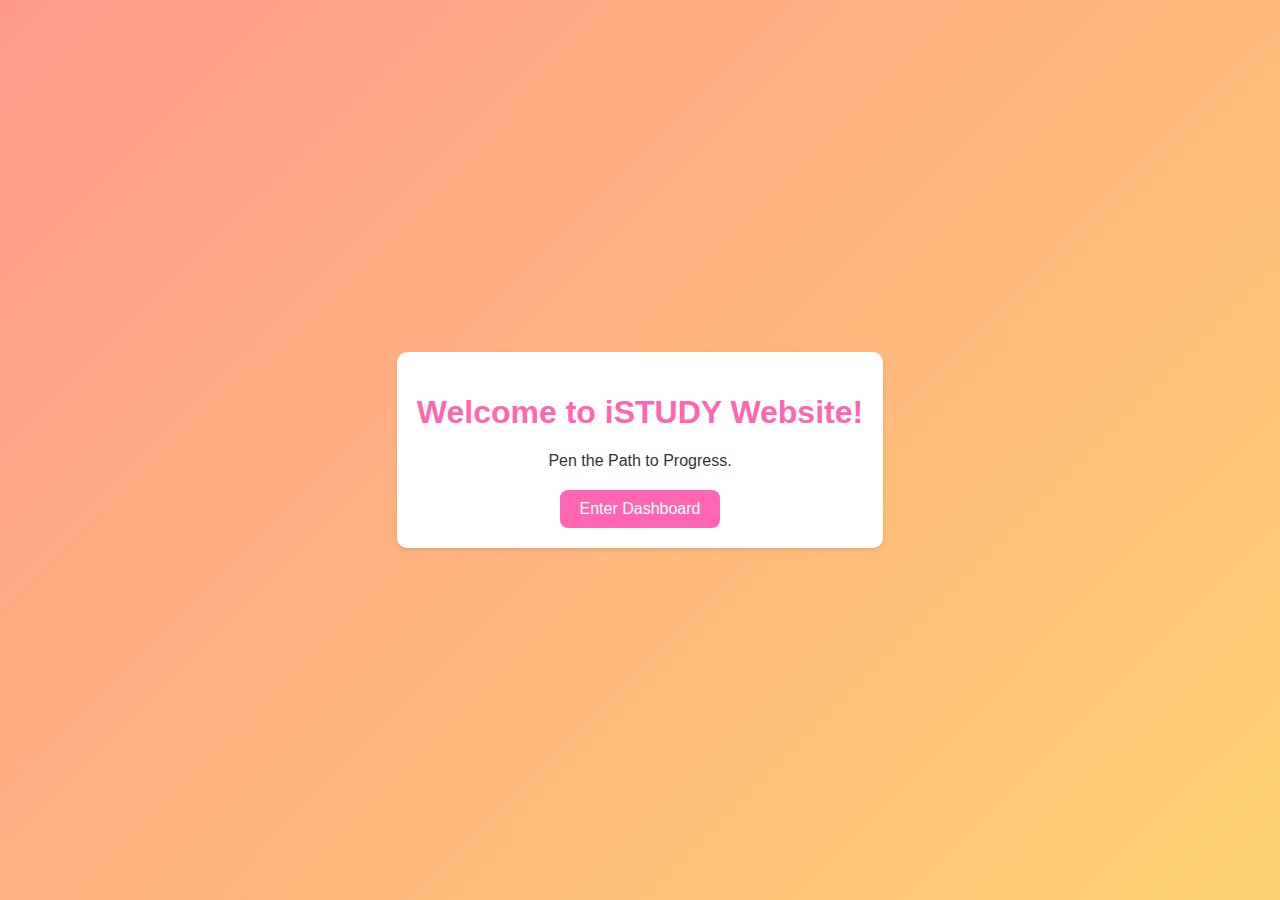
==== bago.html @ 09b117c4 "Add files via upload" ====
<!DOCTYPE html>
<html lang="en">
<head>
    <meta charset="UTF-8">
    <meta name="viewport" content="width=device-width, initial-scale=1.0">
    <style>
        body {
            font-family: 'Segoe UI', Tahoma, Geneva, Verdana, sans-serif;
            margin: 0;
            padding: 0;
            display: flex;
            align-items: center;
            justify-content: center;
            height: 100vh;
            background: linear-gradient(135deg, #ff9a8b, #ffd271); /* Gradient colors */
        }

        .landing-container {
            text-align: center;
            padding: 20px;
            background-color: #ffffff;
            border-radius: 10px;
            box-shadow: 0 2px 4px rgba(0, 0, 0, 0.1);
        }

        h1 {
            color: #ff66b2; /* Cute Pink */
        }

        p {
            color: #333333;
            margin-bottom: 20px;
        }

        .enter-button {
            padding: 10px 20px;
            background-color: #ff66b2; /* Cute Pink */
            color: #ffffff;
            border: none;
            border-radius: 8px;
            font-size: 16px;
            cursor: pointer;
        }

        .enter-button:hover {
            background-color: #ff3385; /* Slightly darker pink on hover */
        }
    </style>
    <title>StudyBuddy</title>
</head>
<body>

    <div class="landing-container">
        <h1>Welcome to iSTUDY Website!</h1>
        <p>Pen the Path to Progress.</p>
        <button class="enter-button" onclick="goToDashboard()">Enter Dashboard</button>
    </div>

    <script>
        function goToDashboard() {
            // Redirect to the dashboard
            window.location.href = 'index.html';
        }
    </script>

</body>
</html>
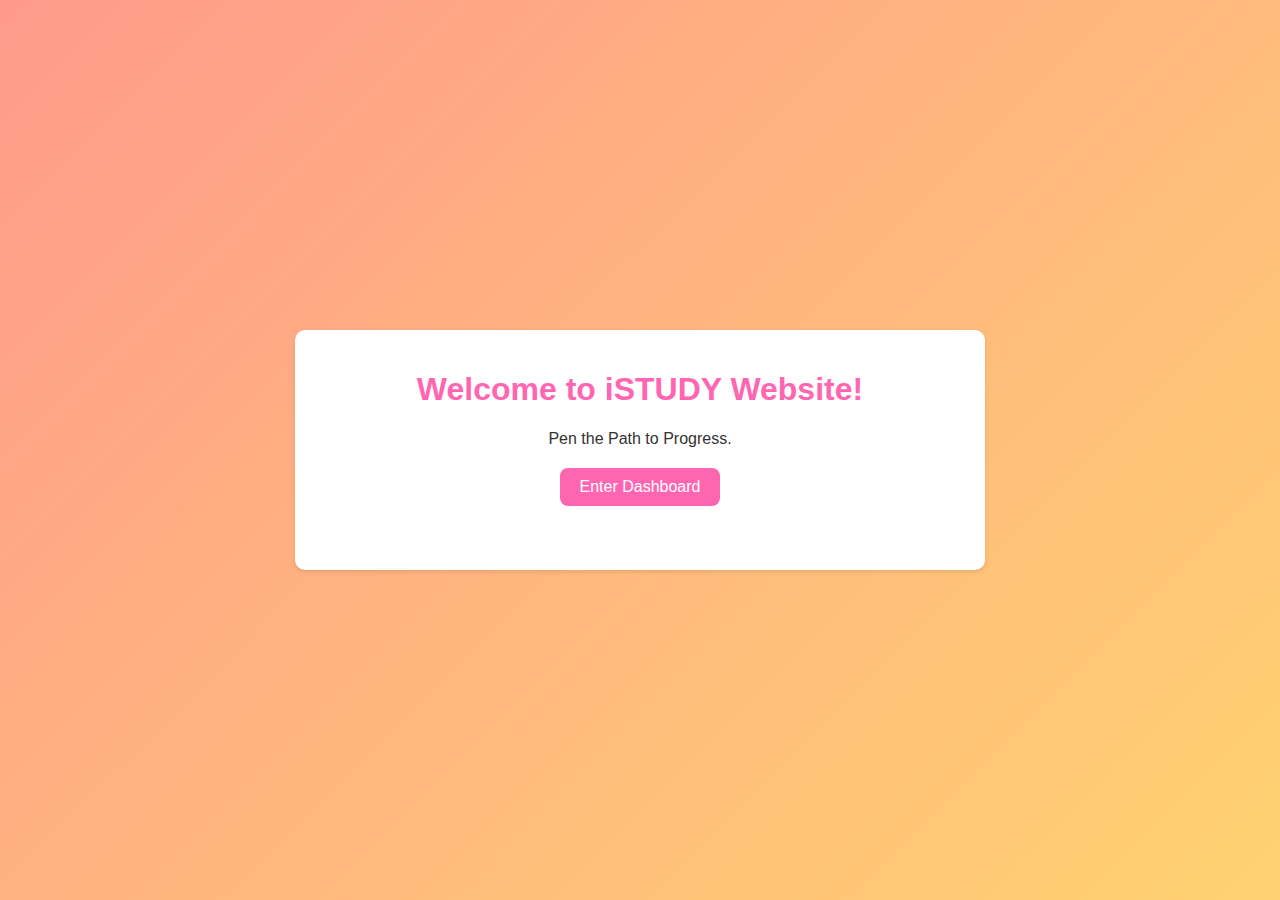
==== commit 66b54e8d: "Revised bago.html, index.html, and library.html" ====
--- a/bago.html
+++ b/bago.html
@@ -17,10 +17,14 @@
 
         .landing-container {
             text-align: center;
+            justify-content: center;
+            align-items: center;
             padding: 20px;
             background-color: #ffffff;
             border-radius: 10px;
             box-shadow: 0 2px 4px rgba(0, 0, 0, 0.1);
+            width: 650px;
+            height:200px;
         }
 
         h1 {
@@ -59,7 +63,7 @@
     <script>
         function goToDashboard() {
             // Redirect to the dashboard
-            window.location.href = 'index.html';
+            window.location.href = 'homepage.html';
         }
     </script>
 
